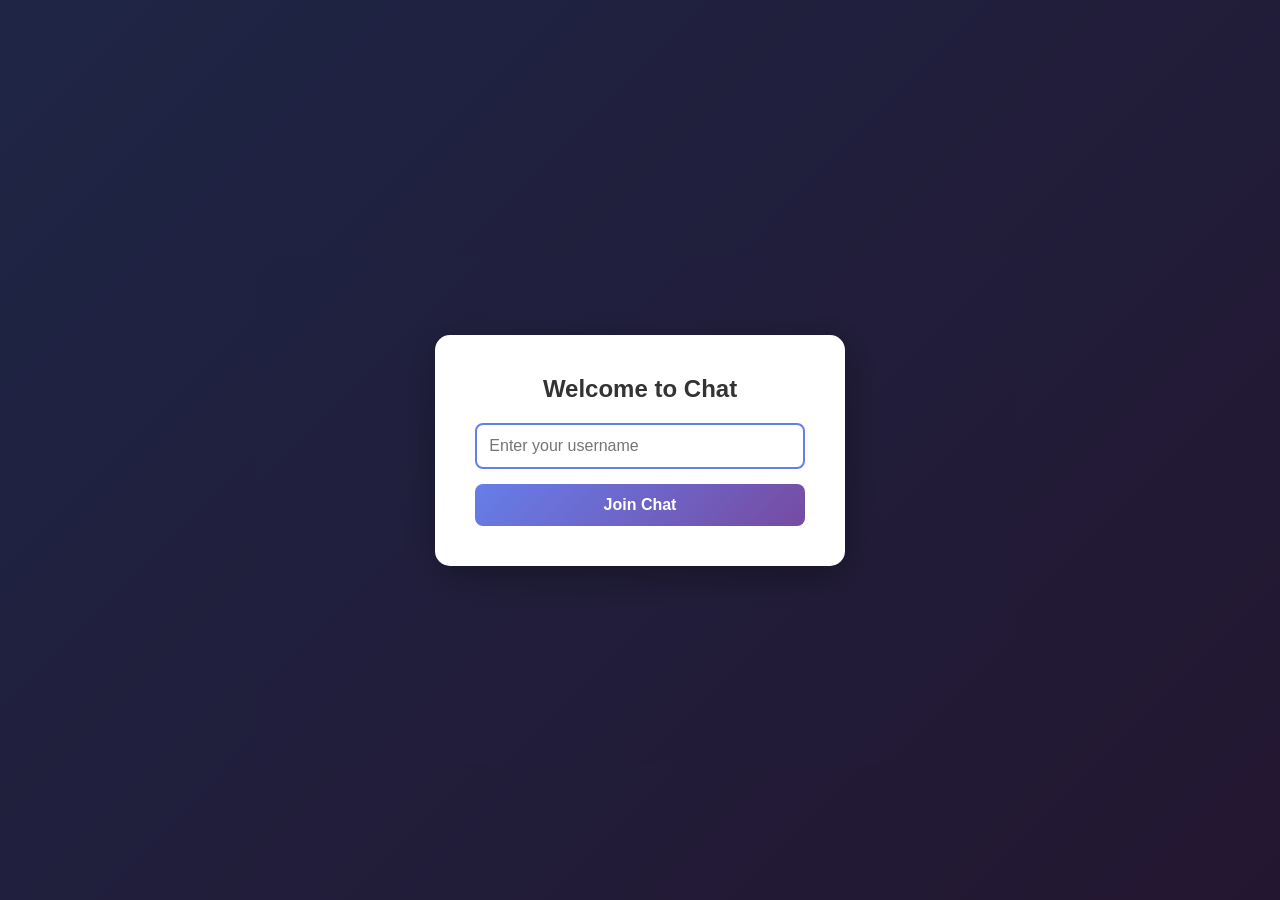
==== frontend/index.html @ 047c75a1 "first commit" ====
<!DOCTYPE html>
<html lang="en">
<head>
    <meta charset="UTF-8">
    <meta name="viewport" content="width=device-width, initial-scale=1.0">
    <title>Real-Time Chat App</title>
    <link rel="stylesheet" href="css/style.css">
</head>
<body>
    <!-- Username Modal -->
    <div id="usernameModal" class="modal">
        <div class="modal-content">
            <h2>Welcome to Chat</h2>
            <input type="text" id="usernameInput" placeholder="Enter your username" maxlength="20">
            <button id="joinBtn">Join Chat</button>
        </div>
    </div>

    <!-- Main Chat Container -->
    <div id="chatContainer" class="chat-container hidden">
        <div class="chat-header">
            <h1>💬 Real-Time Chat</h1>
            <div class="user-info">
                <span id="currentUsername"></span>
                <span id="onlineCount" class="online-count">● 1 online</span>
                <button id="logoutBtn" class="logout-btn" title="Logout">🚪 Logout</button>
            </div>
        </div>

        <!-- Messages Area -->
        <div id="messageArea" class="message-area">
            <!-- Messages will be added here dynamically -->
        </div>

        <!-- Message Input -->
        <div class="message-input-container">
            <input 
                type="text" 
                id="messageInput" 
                placeholder="Type your message..." 
                maxlength="500"
                autocomplete="off">
            <button id="sendBtn">Send</button>
        </div>
    </div>

    <!-- Socket.IO Client Library -->
    <script src="https://cdn.socket.io/4.5.4/socket.io.min.js"></script>
    <script src="js/app.js"></script>
</body>
</html>
---- frontend/css/style.css ----
* {
    margin: 0;
    padding: 0;
    box-sizing: border-box;
}

body {
    font-family: 'Segoe UI', Tahoma, Geneva, Verdana, sans-serif;
    background: linear-gradient(135deg, #667eea 0%, #764ba2 100%);
    height: 100vh;
    display: flex;
    justify-content: center;
    align-items: center;
}

/* Modal Styles */
.modal {
    position: fixed;
    top: 0;
    left: 0;
    width: 100%;
    height: 100%;
    background: rgba(0, 0, 0, 0.7);
    display: flex;
    justify-content: center;
    align-items: center;
    z-index: 1000;
}

.modal-content {
    background: white;
    padding: 40px;
    border-radius: 15px;
    box-shadow: 0 10px 40px rgba(0, 0, 0, 0.3);
    text-align: center;
    animation: slideIn 0.3s ease-out;
}

@keyframes slideIn {
    from {
        transform: translateY(-50px);
        opacity: 0;
    }
    to {
        transform: translateY(0);
        opacity: 1;
    }
}

.modal-content h2 {
    margin-bottom: 20px;
    color: #333;
}

.modal-content input {
    width: 100%;
    padding: 12px;
    border: 2px solid #ddd;
    border-radius: 8px;
    font-size: 16px;
    margin-bottom: 15px;
    transition: border-color 0.3s;
}

.modal-content input:focus {
    outline: none;
    border-color: #667eea;
}

.modal-content button {
    width: 100%;
    padding: 12px;
    background: linear-gradient(135deg, #667eea 0%, #764ba2 100%);
    color: white;
    border: none;
    border-radius: 8px;
    font-size: 16px;
    font-weight: bold;
    cursor: pointer;
    transition: transform 0.2s, box-shadow 0.2s;
}

.modal-content button:hover {
    transform: translateY(-2px);
    box-shadow: 0 5px 15px rgba(102, 126, 234, 0.4);
}

/* Chat Container */
.chat-container {
    width: 90%;
    max-width: 800px;
    height: 85vh;
    background: white;
    border-radius: 15px;
    box-shadow: 0 10px 50px rgba(0, 0, 0, 0.3);
    display: flex;
    flex-direction: column;
    overflow: hidden;
}

.chat-container.hidden {
    display: none;
}

/* Chat Header */
.chat-header {
    background: linear-gradient(135deg, #667eea 0%, #764ba2 100%);
    color: white;
    padding: 20px;
    display: flex;
    justify-content: space-between;
    align-items: center;
}

.chat-header h1 {
    font-size: 24px;
}

.user-info {
    display: flex;
    flex-direction: column;
    align-items: flex-end;
    gap: 5px;
}

.logout-btn {
    margin-top: 5px;
    padding: 5px 12px;
    background: rgba(255, 255, 255, 0.2);
    color: white;
    border: 1px solid rgba(255, 255, 255, 0.3);
    border-radius: 5px;
    font-size: 12px;
    cursor: pointer;
    transition: background 0.2s, transform 0.2s;
}

.logout-btn:hover {
    background: rgba(255, 255, 255, 0.3);
    transform: translateY(-1px);
}

.logout-btn:active {
    transform: translateY(0);
}

.online-count {
    font-size: 14px;
    opacity: 0.9;
}

/* Message Area */
.message-area {
    flex: 1;
    overflow-y: auto;
    padding: 20px;
    background: #f5f5f5;
}

.message-area::-webkit-scrollbar {
    width: 8px;
}

.message-area::-webkit-scrollbar-track {
    background: #f1f1f1;
}

.message-area::-webkit-scrollbar-thumb {
    background: #888;
    border-radius: 4px;
}

.message-area::-webkit-scrollbar-thumb:hover {
    background: #555;
}

/* Message Styles */
.message {
    margin-bottom: 15px;
    animation: fadeIn 0.3s ease-in;
}

@keyframes fadeIn {
    from {
        opacity: 0;
        transform: translateY(10px);
    }
    to {
        opacity: 1;
        transform: translateY(0);
    }
}

.message-header {
    display: flex;
    align-items: center;
    gap: 8px;
    margin-bottom: 5px;
}

.username {
    font-weight: bold;
    color: #667eea;
    font-size: 14px;
}

.timestamp {
    font-size: 12px;
    color: #999;
}

.message-content {
    padding: 12px 15px;
    border-radius: 15px;
    max-width: 70%;
    word-wrap: break-word;
    line-height: 1.4;
}

.message.own .message-content {
    background: linear-gradient(135deg, #667eea 0%, #764ba2 100%);
    color: white;
    margin-left: auto;
}

.message.other .message-content {
    background: white;
    color: #333;
    box-shadow: 0 2px 5px rgba(0, 0, 0, 0.1);
}

.message.own {
    text-align: right;
}

.message.own .message-header {
    justify-content: flex-end;
}

/* System Messages */
.system-message {
    text-align: center;
    color: #999;
    font-size: 14px;
    margin: 15px 0;
    font-style: italic;
}

/* Message Input Container */
.message-input-container {
    display: flex;
    gap: 10px;
    padding: 20px;
    background: white;
    border-top: 1px solid #e0e0e0;
}

#messageInput {
    flex: 1;
    padding: 12px 15px;
    border: 2px solid #ddd;
    border-radius: 25px;
    font-size: 16px;
    transition: border-color 0.3s;
}

#messageInput:focus {
    outline: none;
    border-color: #667eea;
}

#sendBtn {
    padding: 12px 30px;
    background: linear-gradient(135deg, #667eea 0%, #764ba2 100%);
    color: white;
    border: none;
    border-radius: 25px;
    font-size: 16px;
    font-weight: bold;
    cursor: pointer;
    transition: transform 0.2s, box-shadow 0.2s;
}

#sendBtn:hover {
    transform: translateY(-2px);
    box-shadow: 0 5px 15px rgba(102, 126, 234, 0.4);
}

#sendBtn:active {
    transform: translateY(0);
}

/* Responsive Design */
@media (max-width: 600px) {
    .chat-container {
        width: 100%;
        height: 100vh;
        border-radius: 0;
    }

    .chat-header h1 {
        font-size: 20px;
    }

    .message-content {
        max-width: 85%;
    }
}
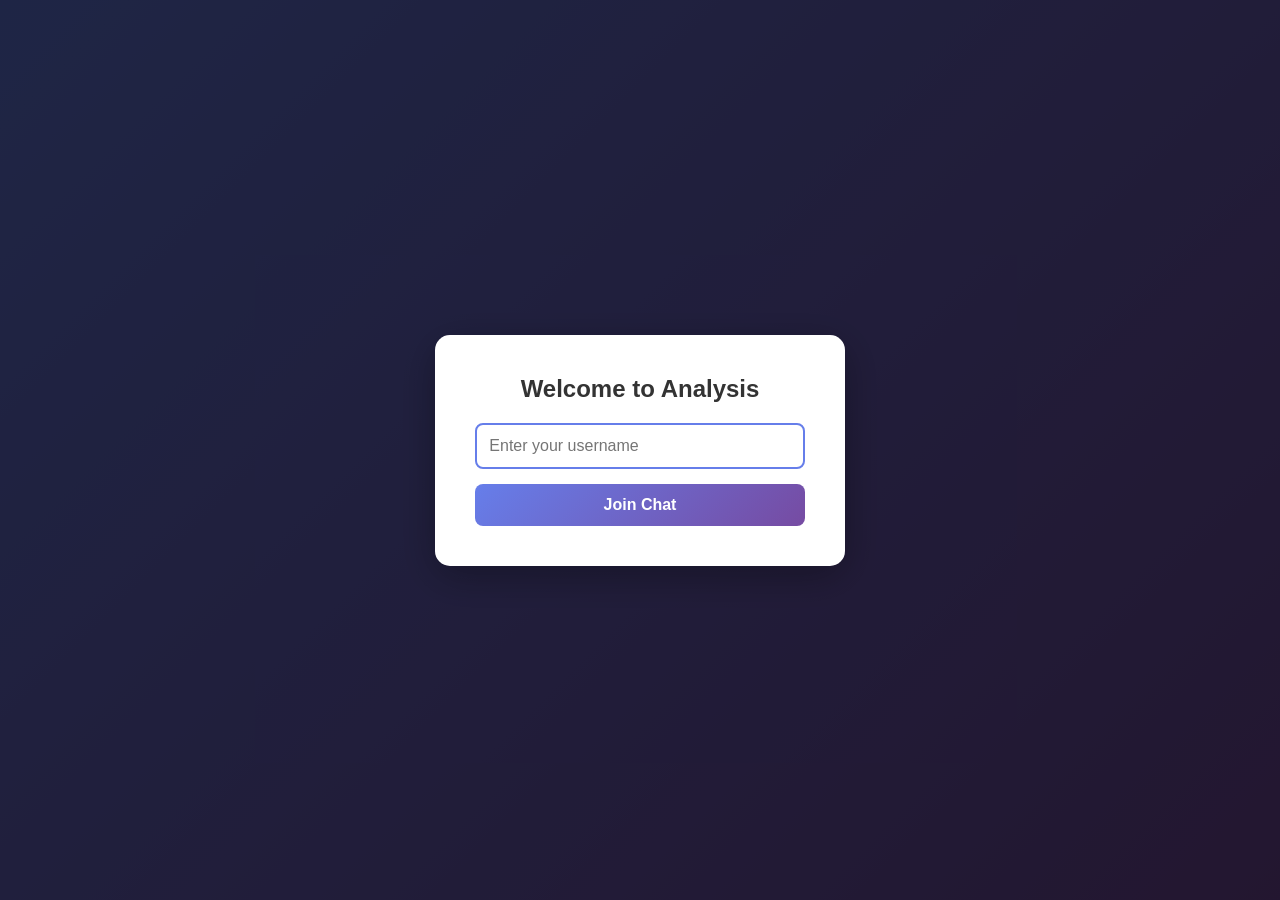
==== commit 0016c976: "updated" ====
--- a/frontend/index.html
+++ b/frontend/index.html
@@ -3,14 +3,14 @@
 <head>
     <meta charset="UTF-8">
     <meta name="viewport" content="width=device-width, initial-scale=1.0">
-    <title>Real-Time Chat App</title>
+    <title>Real-Time Analysis</title>
     <link rel="stylesheet" href="css/style.css">
 </head>
 <body>
     <!-- Username Modal -->
     <div id="usernameModal" class="modal">
         <div class="modal-content">
-            <h2>Welcome to Chat</h2>
+            <h2>Welcome to Analysis</h2>
             <input type="text" id="usernameInput" placeholder="Enter your username" maxlength="20">
             <button id="joinBtn">Join Chat</button>
         </div>
@@ -19,11 +19,10 @@
     <!-- Main Chat Container -->
     <div id="chatContainer" class="chat-container hidden">
         <div class="chat-header">
-            <h1>💬 Real-Time Chat</h1>
+            <h1>� Real-Time Analysis</h1>
             <div class="user-info">
                 <span id="currentUsername"></span>
                 <span id="onlineCount" class="online-count">● 1 online</span>
-                <button id="logoutBtn" class="logout-btn" title="Logout">🚪 Logout</button>
             </div>
         </div>
 
--- a/frontend/css/style.css
+++ b/frontend/css/style.css
@@ -123,27 +123,6 @@
     gap: 5px;
 }
 
-.logout-btn {
-    margin-top: 5px;
-    padding: 5px 12px;
-    background: rgba(255, 255, 255, 0.2);
-    color: white;
-    border: 1px solid rgba(255, 255, 255, 0.3);
-    border-radius: 5px;
-    font-size: 12px;
-    cursor: pointer;
-    transition: background 0.2s, transform 0.2s;
-}
-
-.logout-btn:hover {
-    background: rgba(255, 255, 255, 0.3);
-    transform: translateY(-1px);
-}
-
-.logout-btn:active {
-    transform: translateY(0);
-}
-
 .online-count {
     font-size: 14px;
     opacity: 0.9;
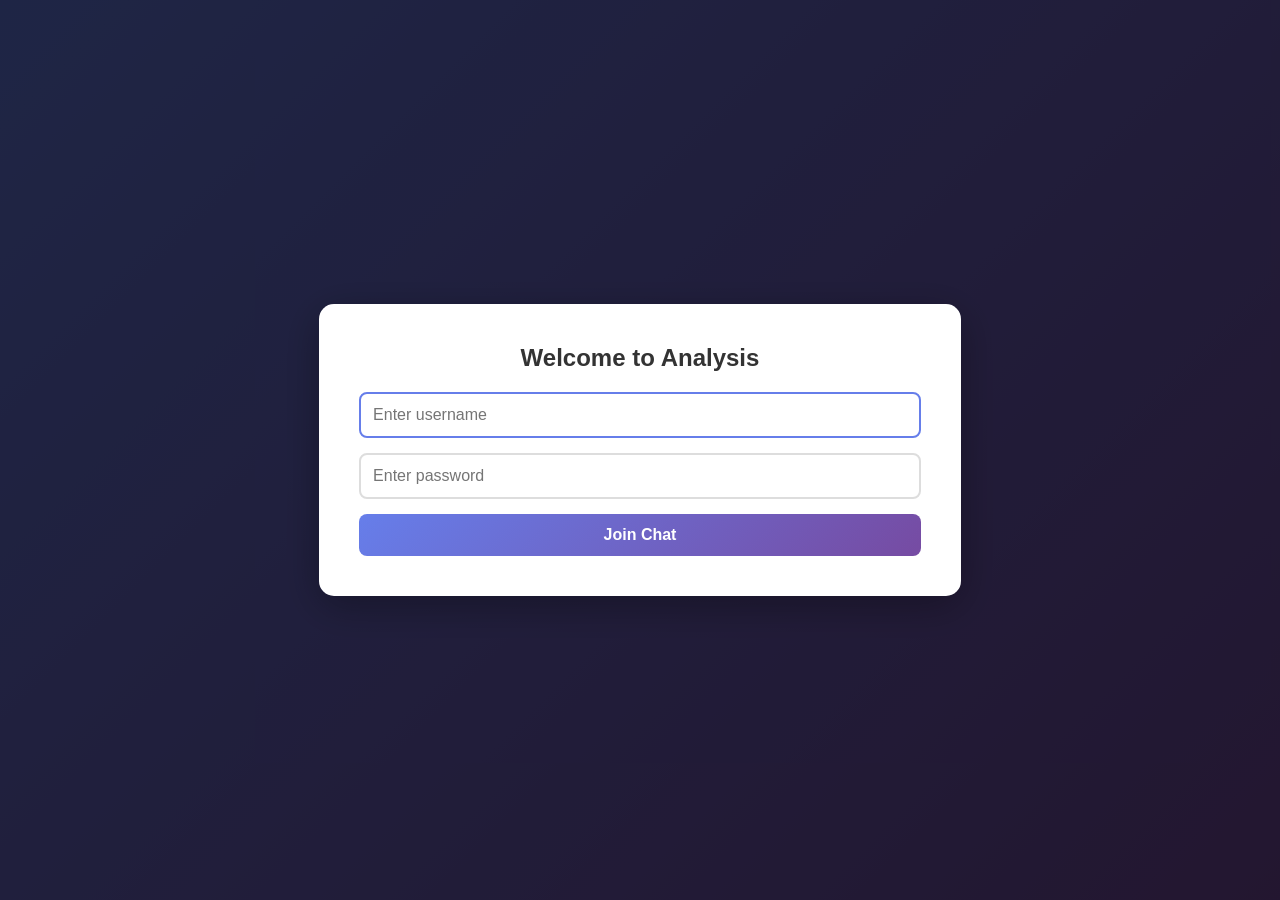
==== commit c7c65e85: "Add authentication - require username (patel09) and password (1206) to access chat" ====
--- a/frontend/index.html
+++ b/frontend/index.html
@@ -11,7 +11,9 @@
     <div id="usernameModal" class="modal">
         <div class="modal-content">
             <h2>Welcome to Analysis</h2>
-            <input type="text" id="usernameInput" placeholder="Enter your username" maxlength="20">
+            <input type="text" id="usernameInput" placeholder="Enter username" maxlength="20" autocomplete="username">
+            <input type="password" id="passwordInput" placeholder="Enter password" maxlength="50" autocomplete="current-password">
+            <div id="loginError" class="error-message hidden"></div>
             <button id="joinBtn">Join Chat</button>
         </div>
     </div>
@@ -31,6 +33,15 @@
             <!-- Messages will be added here dynamically -->
         </div>
 
+        <!-- Reply Preview (hidden by default) -->
+        <div id="replyPreview" class="reply-preview hidden">
+            <div class="reply-content">
+                <span class="reply-label">Replying to <strong id="replyUsername"></strong></span>
+                <p id="replyText"></p>
+            </div>
+            <button id="cancelReply" class="cancel-reply">✕</button>
+        </div>
+
         <!-- Message Input -->
         <div class="message-input-container">
             <input 
--- a/frontend/css/style.css
+++ b/frontend/css/style.css
@@ -85,6 +85,21 @@
     box-shadow: 0 5px 15px rgba(102, 126, 234, 0.4);
 }
 
+/* Error Message */
+.error-message {
+    background: #ffebee;
+    color: #c62828;
+    padding: 10px;
+    border-radius: 8px;
+    margin-bottom: 15px;
+    font-size: 14px;
+    text-align: center;
+}
+
+.error-message.hidden {
+    display: none;
+}
+
 /* Chat Container */
 .chat-container {
     width: 90%;
@@ -133,7 +148,7 @@
     flex: 1;
     overflow-y: auto;
     padding: 20px;
-    background: #f5f5f5;
+    background: #e5ddd5;
 }
 
 .message-area::-webkit-scrollbar {
@@ -155,8 +170,12 @@
 
 /* Message Styles */
 .message {
-    margin-bottom: 15px;
+    margin-bottom: 12px;
     animation: fadeIn 0.3s ease-in;
+    position: relative;
+    display: flex;
+    gap: 8px;
+    align-items: flex-end;
 }
 
 @keyframes fadeIn {
@@ -170,76 +189,132 @@
     }
 }
 
+/* Avatar Styles */
+.message-avatar {
+    width: 32px;
+    height: 32px;
+    border-radius: 50%;
+    background: linear-gradient(135deg, #667eea 0%, #764ba2 100%);
+    display: flex;
+    align-items: center;
+    justify-content: center;
+    color: white;
+    font-weight: bold;
+    font-size: 13px;
+    flex-shrink: 0;
+    box-shadow: 0 2px 5px rgba(0, 0, 0, 0.2);
+}
+
+/* Message Wrapper */
+.message-wrapper {
+    display: flex;
+    flex-direction: column;
+    max-width: 55%;
+    gap: 2px;
+}
+
 .message-header {
     display: flex;
     align-items: center;
-    gap: 8px;
-    margin-bottom: 5px;
+    gap: 5px;
+    margin-bottom: 1px;
+    padding: 0 3px;
 }
 
 .username {
-    font-weight: bold;
+    font-weight: 600;
+    font-size: 11px;
+}
+
+.message.own .username {
     color: #667eea;
-    font-size: 14px;
+}
+
+.message.other .username {
+    color: #075e54;
 }
 
 .timestamp {
-    font-size: 12px;
-    color: #999;
+    font-size: 9px;
+    color: #667;
+    opacity: 0.7;
 }
 
 .message-content {
-    padding: 12px 15px;
-    border-radius: 15px;
-    max-width: 70%;
+    padding: 6px 10px;
+    border-radius: 8px;
+    max-width: fit-content;
     word-wrap: break-word;
-    line-height: 1.4;
+    word-break: break-word;
+    white-space: pre-wrap;
+    overflow-wrap: break-word;
+    line-height: 1.35;
+    font-size: 13.5px;
+    position: relative;
+    box-shadow: 0 1px 2px rgba(0, 0, 0, 0.1);
 }
 
 .message.own .message-content {
-    background: linear-gradient(135deg, #667eea 0%, #764ba2 100%);
+    background: #405de6;
     color: white;
-    margin-left: auto;
+    border-radius: 18px 18px 4px 18px;
 }
 
 .message.other .message-content {
     background: white;
     color: #333;
-    box-shadow: 0 2px 5px rgba(0, 0, 0, 0.1);
+    border-radius: 18px 18px 18px 4px;
 }
 
 .message.own {
-    text-align: right;
-}
-
-.message.own .message-header {
-    justify-content: flex-end;
+    flex-direction: row-reverse;
+    justify-content: flex-start;
+}
+
+.message.other {
+    flex-direction: row;
+    justify-content: flex-start;
+}
+
+.message.own .message-wrapper {
+    align-items: flex-end;
+}
+
+.message.other .message-wrapper {
+    align-items: flex-start;
 }
 
 /* System Messages */
 .system-message {
     text-align: center;
-    color: #999;
-    font-size: 14px;
+    color: #666;
+    font-size: 13px;
     margin: 15px 0;
-    font-style: italic;
+    padding: 8px 15px;
+    background: rgba(0, 0, 0, 0.05);
+    border-radius: 15px;
+    display: inline-block;
+    width: fit-content;
+    margin-left: auto;
+    margin-right: auto;
+    display: block;
 }
 
 /* Message Input Container */
 .message-input-container {
     display: flex;
     gap: 10px;
-    padding: 20px;
+    padding: 15px 20px;
     background: white;
     border-top: 1px solid #e0e0e0;
 }
 
 #messageInput {
     flex: 1;
-    padding: 12px 15px;
+    padding: 10px 15px;
     border: 2px solid #ddd;
     border-radius: 25px;
-    font-size: 16px;
+    font-size: 15px;
     transition: border-color 0.3s;
 }
 
@@ -281,7 +356,184 @@
         font-size: 20px;
     }
 
-    .message-content {
-        max-width: 85%;
-    }
-}
+    .message-wrapper {
+        max-width: 80%;
+    }
+    
+    .message-avatar {
+        width: 30px;
+        height: 30px;
+        font-size: 12px;
+    }
+}
+
+/* Reply Preview Styles */
+.reply-preview {
+    display: flex;
+    align-items: center;
+    gap: 10px;
+    padding: 10px 20px;
+    background: #f0f0f0;
+    border-left: 4px solid #667eea;
+    margin: 0 20px;
+    border-radius: 8px 8px 0 0;
+}
+
+.reply-preview.hidden {
+    display: none;
+}
+
+.reply-content {
+    flex: 1;
+}
+
+.reply-label {
+    font-size: 12px;
+    color: #667eea;
+}
+
+.reply-content p {
+    margin: 5px 0 0 0;
+    font-size: 14px;
+    color: #666;
+    white-space: nowrap;
+    overflow: hidden;
+    text-overflow: ellipsis;
+}
+
+.cancel-reply {
+    background: none;
+    border: none;
+    font-size: 20px;
+    cursor: pointer;
+    color: #999;
+    padding: 5px 10px;
+}
+
+.cancel-reply:hover {
+    color: #333;
+}
+
+/* Reply Reference in Messages */
+.reply-reference {
+    display: flex;
+    gap: 8px;
+    padding: 6px 8px;
+    margin-bottom: 6px;
+    background: rgba(0, 0, 0, 0.08);
+    border-radius: 8px;
+    font-size: 12px;
+}
+
+.reply-bar {
+    width: 3px;
+    background: #667eea;
+    border-radius: 2px;
+}
+
+.reply-info strong {
+    color: #667eea;
+}
+
+.reply-info p {
+    margin: 3px 0 0 0;
+    color: #666;
+    font-size: 12px;
+}
+
+/* Reply Button */
+.action-btn {
+    background: rgba(255, 255, 255, 0.2);
+    border: none;
+    padding: 3px 6px;
+    border-radius: 4px;
+    cursor: pointer;
+    font-size: 13px;
+    opacity: 0;
+    transition: opacity 0.2s;
+}
+
+.message:hover .action-btn {
+    opacity: 1;
+}
+
+.action-btn:hover {
+    background: rgba(255, 255, 255, 0.3);
+}
+
+/* Delete Button */
+.delete-btn {
+    background: rgba(255, 0, 0, 0.1) !important;
+}
+
+.delete-btn:hover {
+    background: rgba(255, 0, 0, 0.3) !important;
+}
+
+/* Message Actions Container */
+.message-actions {
+    display: flex;
+    align-items: center;
+    gap: 5px;
+    padding: 0 5px;
+    min-height: 18px;
+}
+
+.message.own .message-actions {
+    justify-content: flex-end;
+}
+
+.message.other .message-actions {
+    justify-content: flex-start;
+}
+
+/* Message Status (Ticks) */
+.message-status {
+    display: inline-block;
+}
+
+.status-tick {
+    font-size: 11px;
+    color: #999;
+    display: inline-block;
+}
+
+.status-tick[data-status="sent"] {
+    color: #999;
+}
+
+.status-tick[data-status="delivered"] {
+    color: #999;
+}
+
+.status-tick[data-status="read"] {
+    color: #4fc3f7 !important;
+}
+
+/* Message Color Classes based on Length */
+.msg-short {
+    background: rgba(102, 126, 234, 0.9) !important;
+}
+
+.msg-medium {
+    background: rgba(102, 126, 234, 1) !important;
+}
+
+.msg-long {
+    background: rgba(80, 100, 200, 1) !important;
+}
+
+.message.other .msg-short {
+    background: rgba(255, 255, 255, 0.9) !important;
+    border: 2px solid #e8f0fe;
+}
+
+.message.other .msg-medium {
+    background: rgba(240, 245, 255, 1) !important;
+    border: 2px solid #d0e2ff;
+}
+
+.message.other .msg-long {
+    background: rgba(230, 240, 255, 1) !important;
+    border: 2px solid #b8d4ff;
+}
